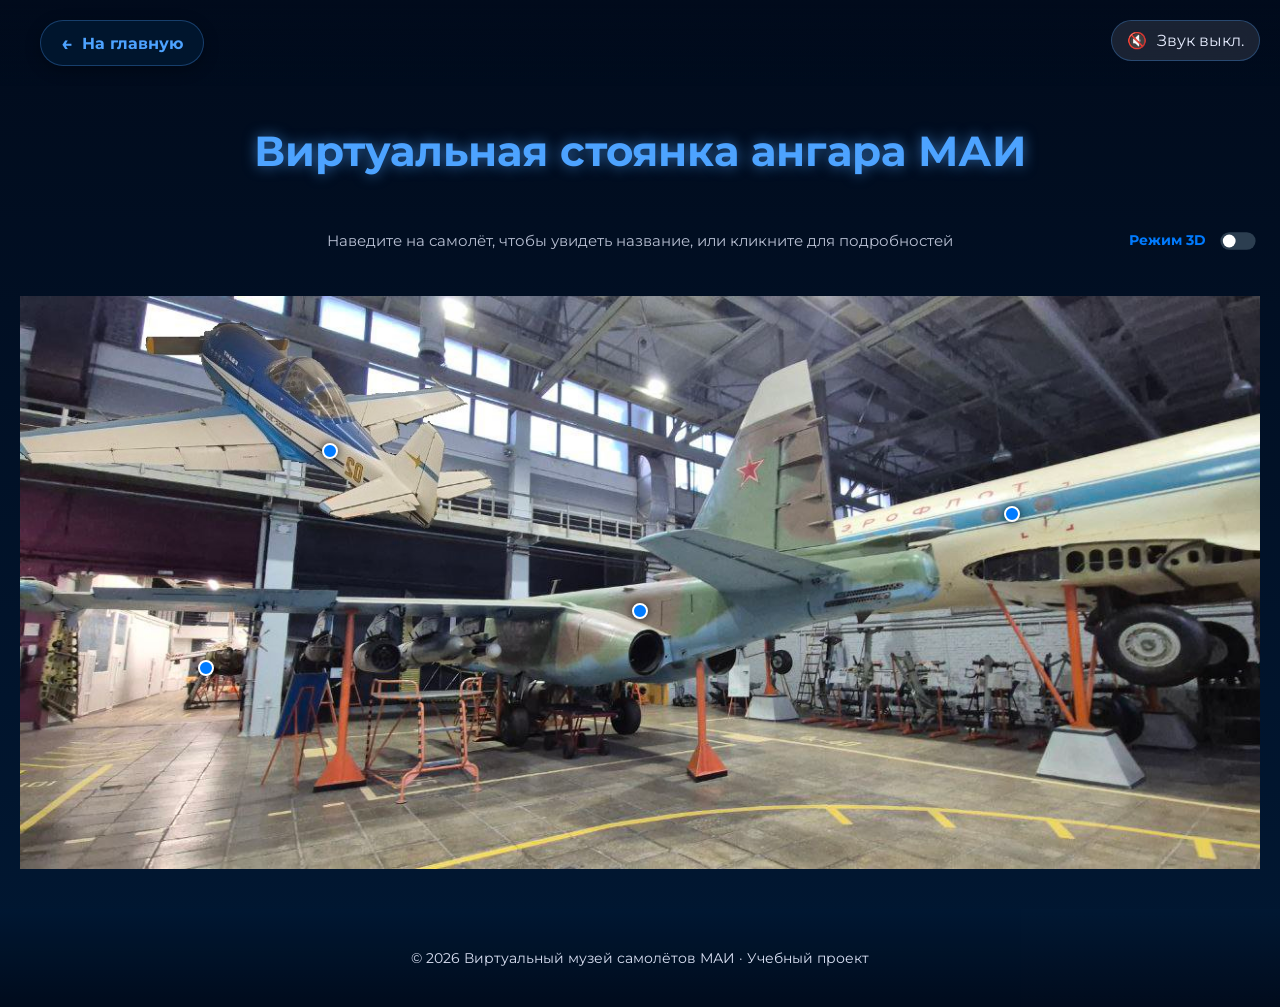
==== angar.html @ 263f76e9 "Add files via upload" ====
<!DOCTYPE html>
<html lang="ru">
<head>
<meta charset="UTF-8">
<meta name="viewport" content="width=device-width, initial-scale=1.0">
<title>Виртуальный музей самолётов МАИ</title>
<link href="https://fonts.googleapis.com/css2?family=Montserrat:wght@300;400;600;700&display=swap" rel="stylesheet">
<link rel="stylesheet" href="main.css">
<link rel="icon" type="image/png" href="osn_icon.png">
<!--script type="module" src="https://ajax.googleapis.com/ajax/libs/model-viewer/4.0.0/model-viewer.min.js"></script-->
<script type="module" src="model-viewer.min.js"></script>
<script src="model_script.js" defer></script>
<style>
*{box-sizing:border-box}
:root{
  --mai-blue-dark:#010b1c;
  --mai-blue:#011833;
  --mai-blue-light:#022a55;
  --mai-accent:#4da3ff;
  --panel-bg:#011428;
}
body{margin:0;font-family:'Montserrat',sans-serif;background:linear-gradient(180deg,#010b1c,#011833);color:#e6ecff;position:relative;overflow-x:hidden}
body::before{left:0;background:linear-gradient(180deg, rgba(255,95,162,0.25), transparent)}
body::before{left:0;background:radial-gradient(ellipse at left center, rgba(77,163,255,0.25) 0%, rgba(77,163,255,0.15) 30%, rgba(77,163,255,0.05) 55%, transparent 70%)}
body::after{right:0;background:linear-gradient(180deg, rgba(214,106,160,0.25), transparent)}
header{min-height:100vh;display:flex;align-items:center;justify-content:center;text-align:center;padding:40px;background:linear-gradient(135deg,#010b1c,#011833);color:#ffffff;position:relative;overflow:hidden}
header h1{font-size:3rem;margin-bottom:10px;position:relative;z-index:2;text-shadow:0 0 18px rgba(77,163,255,.45)}
header p{font-size:1.2rem;max-width:800px;margin:20px auto 30px;opacity:.95;position:relative;z-index:2}
section{padding:80px 40px}
.section-title{text-align:center;font-size:2.6rem;margin-bottom:40px;color:var(--mai-accent);font-weight:700;text-shadow:0 0 14px rgba(77,163,255,.6)}
.gallery {  display: grid;  grid-template-columns: repeat(3, 1fr);   gap: 40px;  margin-bottom:  5vh; }
.card { background: linear-gradient(160deg, #011833, #010b1c); border-radius: 22px; padding: 25px; box-shadow: 0 14px 40px rgba(0, 0, 0, .65);  transition: .35s; color: #e6ecff; border: 2px solid rgba(77, 163, 255, .45); width: auto; }
@media (max-width: 992px) {  .gallery {  grid-template-columns: repeat(2, 1fr);  }}
@media (max-width: 600px) {  .gallery {    grid-template-columns: 1fr;   margin-bottom: 40px;  }}
.card:hover{transform:translateY(-6px);box-shadow:0 18px 40px rgba(0,0,0,.65),0 0 18px rgba(77,163,255,.6);border-color:var(--mai-accent)}
.card h3{color:var(--mai-accent);font-size:1.5rem;font-weight:700;letter-spacing:.5px}
.modal-btn{margin-top:15px;display:inline-block;cursor:pointer;padding:11px 20px;border-radius:20px;background:linear-gradient(135deg,#0a4fa3,#032a66);color:#ffffff;transition:.3s;font-weight:700;box-shadow:0 6px 18px rgba(77,163,255,.45)}
.modal-btn:hover{transform:translateY(-2px) scale(1.05);box-shadow:0 10px 26px rgba(77,163,255,.7)}
.header-features{display:flex;justify-content:center;gap:40px;margin-top:25px}
.feature{display:flex;align-items:center;gap:10px;font-weight:600;color:#cfe2ff;font-size:1rem;opacity:.9}
.feature span{letter-spacing:.3px}
footer{background:linear-gradient(180deg,#011833,#010b1c);padding:40px;text-align:center;font-size:.9rem;color:#e6ecff;opacity:.95}
.modal{position:fixed;inset:0;background:rgba(0,0,0,.6);display:none;align-items:center;justify-content:center;animation:modalFade .4s ease}
.modal-content{background:linear-gradient(160deg,#011833,#010b1c);border-radius:22px;padding:32px;max-width:700px;width:90%;max-height:85vh;overflow-y:auto;animation:fadeUp .3s ease;color:#e6ecff}
.modal-content h3{color:var(--mai-accent);font-size:2rem}
.modal-content h4{margin-top:20px;color:var(--mai-light)}
.modal-content ul{padding-left:20px}
.modal-content li{margin-bottom:8px}
@keyframes fadeUp{from{opacity:0;transform:translateY(30px) scale(.97)}to{opacity:1;transform:translateY(0) scale(1)}}
@media(max-width:768px){header h1{font-size:2.2rem}section{padding:60px 20px}.header-features{flex-direction:column;gap:14px}}section{padding:60px 20px}}
.spec-table{width:100%;border-collapse:collapse;margin-top:10px;font-size:.95rem}
.spec-table th,.spec-table td{padding:8px 10px;border-bottom:1px solid rgba(255,255,255,.15);text-align:left;color:#e6ecff}
.spec-table th{color:var(--mai-accent);font-weight:600;width:55%}
.spec-table tr:last-child th,.spec-table tr:last-child td{border-bottom:none}
@keyframes modalFade{from{opacity:0}to{opacity:1}}
header::before,header::after{content:'';position:absolute;top:0;bottom:0;width:220px;z-index:1;pointer-events:none}
header::before{left:0;background:radial-gradient(ellipse at left center, rgba(77,163,255,0.22) 0%, rgba(77,163,255,0.12) 35%, rgba(77,163,255,0.05) 55%, transparent 75%);filter:blur(30px)}
header::after{right:0;background:radial-gradient(ellipse at right center, rgba(77,163,255,0.22) 0%, rgba(77,163,255,0.12) 35%, rgba(77,163,255,0.05) 55%, transparent 75%);filter:blur(30px)}
</style>
</head>
<body>
<div class="nav-container">
    <a href="index.html#_Коллекция_самолётов" class="back-btn">
        <span class="arrow">←</span> На главную
    </a>
</div>
<div class="audio-toggle" onclick="toggleAudio()">
    <span id="speaker-icon">🔇</span>
    <span id="speaker-text">Звук выкл.</span> 
</div>
<section class="angar-section" style="padding: 40px 20px; text-align: center;">
  <h2 class="section-title">Виртуальная стоянка ангара МАИ</h2>
<div style="position: relative; display: flex; justify-content: center; align-items: center; margin-bottom: 30px; min-height: 50px; width: 100%;">
    
    <!-- ТЕКСТ: Всегда в центре. На мобилках уменьшаем ширину, чтобы не бил слайдер -->
    <p style="margin: 0; opacity: 0.8; font-size: 0.95rem; text-align: center; max-width: 60%; line-height: 1.3;">
        Наведите на самолёт, чтобы увидеть название, или кликните для подробностей
    </p>

    <!-- СЛАЙДЕР: Прибит к правому краю через position: absolute -->
    <div style="position: absolute; right: 0; display: flex; align-items: center; white-space: nowrap;">
        <span style="margin-right: 10px; color: #007bff; font-weight: 700; font-size: 14px; text-align: right; line-height: 1.1;">
            Режим 3D
        </span>
        <label class="switch" style="transform: scale(0.8); margin-right: 0;">
            <input type="checkbox" id="three-d-mode-toggle">
            <span class="slider"></span>
        </label>
    </div>
</div>

<style>
/* Магия для телефона: если экран меньше 768px, отключаем "абсолютное" позиционирование слайдера */
@media (max-width: 768px) {
    [style*="position: absolute; right: 0"] {
        position: static !important; 
        margin-top: 15px;
        width: 100%;
        justify-content: center !important;
    }
    [style*="display: flex; justify-content: center"] {
        flex-direction: column;
    }
    [style*="max-width: 60%"] {
        max-width: 100% !important;
    }
}
</style>

  <div id="main-view-container" style="position: relative; width: 100%;">
    
    <!-- РЕЖИМ 2D (Фото с твоими полными текстами) -->
    <div id="view-2d" class="angar-container" style="position: relative; width: 100%; line-height: 0;">
      <img src="angar_mai.jpg" style="width: 100%; height: auto; display: block;">
      
      <!-- Точка над Як-40 -->
      <button class="hotspot_a" 
              onclick="openModal('yak40')" 
              onmouseenter="speakAnnotation('Самолет Як-40')" 
              onmouseleave="stopSpeak()"
              style="top: 38%; left: 80%; background-color: #007bff !important; border: 2px solid white !important; box-shadow: 0 0 10px rgba(0,0,0,0.8) !important; width: 16px; height: 16px;">
        <div class="annotation">
          Як-40<br>
          <span style="font-size: 12px; font-weight: 400; opacity: 0.8;">Нажмите, чтобы узнать историю</span>
        </div>
      </button>

      <!-- Точка над Су-25 -->
      <button class="hotspot_a" 
              onclick="openModal('su25')" 
              onmouseenter="speakAnnotation('Штурмовик Су-25')" 
              onmouseleave="stopSpeak()"
              style="top: 55%; left: 50%; background-color: #007bff !important; border: 2px solid white !important; box-shadow: 0 0 10px rgba(0,0,0,0.8) !important; width: 16px; height: 16px;">
        <div class="annotation">
          Штурмовик Су-25<br>
          <span style="font-size: 12px; font-weight: 400; opacity: 0.8;">Посмотреть характеристики</span>
        </div>
      </button>

      <!-- Точка над Квантом -->
      <button class="hotspot_a" 
              onclick="openModal('kvant')" 
              onmouseenter="speakAnnotation('Самолет Квант')" 
              onmouseleave="stopSpeak()"
              style="top: 27%; left: 25%; background-color: #007bff !important; border: 2px solid white !important; box-shadow: 0 0 10px rgba(0,0,0,0.8) !important; width: 16px; height: 16px;">
        <div class="annotation">
          МАИ-890 «Квант»  )<br>
          <span style="font-size: 12px; font-weight: 400; opacity: 0.8;">Учебный биплан (В ангаре на техобслуживании )</span>
        </div>
      </button>
      <!-- Точка над Ми-2 -->
      <button class="hotspot_a" 
              onclick="openModal('mi2')" 
              onmouseenter="speakAnnotation('Вертолет Ми-2')" 
              onmouseleave="stopSpeak()"
              style="top: 65%; left: 15%; background-color: #007bff !important; border: 2px solid white !important; width: 16px; height: 16px;">
        <div class="annotation">
          Ми-2<br>
          <span style="font-size: 12px; font-weight: 400; opacity: 0.8;">Легкий многоцелевой</span>
        </div>
      </button>   
      
    </div>

    <!-- РЕЖИМ 3D  -->
    <div id="view-3d" style="display: none; width: 100%; height: 600px; background: #000; border-radius: 15px; overflow: hidden; position: relative;">
    <model-viewer src="model_angar.glb" id="modangar" camera-controls tone-mapping="neutral" shadow-intensity="1"  interaction-prompt="none" disable-zoom 
     camera-orbit="-223.7deg 77.74deg 167.2m" min-camera-orbit="auto auto 0m"  min-field-of-view="10deg" field-of-view="29.19deg" >
<!-- Су-25 (Слева от центра) -->
  <button slot="hotspot-su25" class="plane-poster hidden-poster" 
          data-position="-6m 1.8m -8m" data-normal="0 1 0" 
          onclick="handlePosterClick(event,'su25')">
      <img src="poster_su25.webp" style="width: 300px; height: auto;">
      <div class="annotation">Су-25</div>
  </button>

  <!-- Як-40 (Справа от центра) -->
  <button slot="hotspot-yak40" class="plane-poster hidden-poster" 
          data-position="7m 1.8m -6m" data-normal="0 1 0" 
          onclick="handlePosterClick(event,'yak40')">
      <img src="poster_yak40.webp" style="width: 450px; height: auto;">
      <div class="annotation">Як-40</div>
  </button>

  <!-- Су-33 (Чуть в глубине по центру) -->
  <button slot="hotspot-su33" class="plane-poster hidden-poster" 
          data-position="1.5m 1.5m 2m" data-normal="0 1 0" 
          onclick="handlePosterClick(event,'su33')">
      <img src="poster_su33.webp" style="width: 280px; height: auto;">
      <div class="annotation">Су-33</div>
  </button>
  <!-- Ми-2 (в ангаре) -->
  <button slot="hotspot-mi2" class="plane-poster hidden-poster" 
          data-position="-2m 0.2m -3m" data-normal="0 1 0" 
          onclick="handlePosterClick(event,'mi2')">
      <img src="poster_mi2.webp" style="width: 450px; height: auto;">
      <div class="annotation">Ми-2</div>
  </button>
    </model-viewer>
    </div>
  </div> 
</section>
<footer>© 2026 Виртуальный музей самолётов МАИ · Учебный проект</footer>
<div class="modal" id="infoModal"><div class="modal-content" id="modalContent"></div></div>
<!-- Скрытый элемент аудио -->
<audio id="ambient-sound">
    <source src="samolety_1.mp3" type="audio/mpeg">
</audio>
<div class="modal" id="modelModal">
   <div class="modal-content" id="modelModalContent" style="max-width:90%; max-height:90%; padding:0; overflow:hidden; display:flex; flex-direction:column; ">
     </div>
</div>
<div id="info-panel" class="info-panel-hidden">
  <div class="info-panel-content"></div>
</div>
 
</body>
<script>
document.addEventListener('DOMContentLoaded', () => {
    const toggle = document.getElementById('three-d-mode-toggle');
    const view2d = document.getElementById('view-2d');
    const view3d = document.getElementById('view-3d');
    const angar = document.getElementById('modangar');

    if (toggle && view2d && view3d) {
        toggle.addEventListener('change', (e) => {
            if (e.target.checked) {
                view2d.style.display = 'none';
                view3d.style.display = 'block';

                if (angar) {
                    // Указываем начальную точку снаружи
                    angar.cameraOrbit = "-223.7deg 77.74deg 150m";
                    angar.cameraTarget = "0m 5m 0m";
                    // ПРИНУДИТЕЛЬНО ставим камеру далеко без анимации
                    angar.jumpCameraToGoal(); 

                    requestAnimationFrame(() => {
                        setTimeout(() => {
                            // Обновляем границы перед полетом
                            angar.updateFraming(); 
                            
                            setTimeout(() => {
                                // Плавный залет (твои координаты)
                                smoothEnterAngar(angar, '0.78m 2m -0.07m', '-180deg 85deg 30m', 1.3);                                          
                            }, 200);       
                           // setTimeout(() => {angar.cameraOrbit ='-0deg 85deg 30m';},1500 );
                        }, 300); 
                    });
                  
                }
            } else {
                view2d.style.display = 'block';
                view3d.style.display = 'none';
                
                // Прячем постеры при выходе
                const posters = angar.querySelectorAll('.plane-poster');
                posters.forEach(p => p.classList.remove('visible-poster'));

                if (angar) {
                    // Возвращаем камеру "на улицу"
                    angar.cameraOrbit = "-223.7deg 77.74deg 150m";
                    angar.cameraTarget = "0m 5m 0m";
                }
            }
        });
    }

    // НАСТРОЙКА МАТЕРИАЛОВ (Тут аккуратно!)
    if (angar) {
        angar.addEventListener('load', () => {
            const materials = angar.model.materials;
            materials.forEach(material => {                
                // material.pbrMetallicRoughness.setBaseColorFactor([0.5, 0.5, 0.5, 1]);                
                material.pbrMetallicRoughness.setMetallicFactor(0.8);
                material.pbrMetallicRoughness.setRoughnessFactor(0.5);
            });
            angar.exposure = 0.8; // Можно чуть поднять яркость для текстур
        });
    }
});
  
function handlePosterClick(event, planeId) {
    const posterButton = event.currentTarget;
    const img = posterButton.querySelector('img');
    const angar = document.getElementById('modangar');

    if (img && angar) {
        // 1. ПОВОРОТ К ДВЕРИ (Сначала просто фиксируем взгляд)
        angar.cameraOrbit = "0deg 85deg 30m"; 
        angar.cameraTarget = "0.78m 2m -0.07m";

        // 2. ЗАПУСК ПОЛЕТА (через паузу, чтобы камера успела довернуть)
        setTimeout(() => {
            
            // ТОТ САМЫЙ РАБОЧИЙ ПОЛЕТ ПОСТЕРА
            const flyAnim = img.animate([
                { transform: 'scale(1) translateY(0)', opacity: 1 },
                { transform: 'scale(0.1) translateY(-500px) translateZ(-800px)', opacity: 0 }
            ], {
                duration: 1400,
                easing: 'ease-in',
                fill: 'forwards' 
            });

            // РЫВОК КАМЕРЫ ВСЛЕД ЗА НИМ (В КОСМОС)
            // Летим ниже (1m) и очень далеко за дверь (-40m)
           setTimeout(() => {  angar.cameraOrbit = "0deg 90deg 15m"; 
            angar.cameraTarget = "0.78m 1m -40m";
            angar.fieldOfView = "15deg"; // Сужаем обзор для скорости
 
            angar.skyboxImage = "cloud_layers_1k.hdr"; // Путь к твоему небу
    angar.exposure = 2.0; // Делаем вспышку света при вылете
}, 700);
            flyAnim.onfinish = () => {
                openModelViewer(planeId);
                
                // ТИХИЙ СБРОС (без обратного разворота)
                setTimeout(() => {
                    flyAnim.cancel();
                    // Оставляем камеру смотреть на дверь
                    angar.cameraOrbit = "0deg 85deg 30m"; 
                    angar.cameraTarget = "0.78m 2m -0.07m";
                    angar.fieldOfView = "29deg";
                }, 1000);
            };
            
        }, 600); // Пауза на разворот
    }
}
</script>
</html>
---- main.css ----
/* ����� �������� */
* {
margin: 0;
padding: 0;
box-sizing: border-box; 
}


/* ������ 3D ����� �� ���� ������� */
model-viewer {
height: 100vh;
width: 100%;
display: block;
filter: brightness(1.1) contrast(1.05);
}

a {
    color: #cfe2ff; /* ���� ������� ������ */
    text-decoration: none; /* ������ ������������� (�����������) */
}
a:visited {
    color: #cfa2ff; /* ���� ���������� ������ */
}
a:hover {
    color: #0000ff; /* ���� ��� ��������� ������� */
    text-decoration: underline; /* ������������� ��� ��������� */
}
a:active {
    color: #00ff00; /* ���� �������� ������ (��� �������) */

}


.hotspot-label {
  position: absolute;
  bottom: 30px;
  left: 50%;
  transform: translateX(-50%);
  background: white;
  padding: 4px 8px;
  border-radius: 4px;
  font-size: 12px;
  white-space: nowrap;
}

.cabin-hotspot {
  width: 20px;
  height: 20px;
  border-radius: 50%;
  border: none;
  background-color: #007bff; /* ����� ���� */
  box-shadow: 0 0 0 rgba(0, 123, 255, 0.4);
  animation: pulse-blue 2s infinite;
  cursor: pointer;
  padding: 0;
}


.close-model-btn {
  position: absolute; /* ������������ modal-content */
  top: 20px;
  right: 20px;
  z-index: 1000; /* ������ ������ ������ */
  background: rgba(0, 0, 0, 0.6);
  color: white;
  padding: 10px 20px;
  border-radius: 5px;
  cursor: pointer;
  font-family: sans-serif;
  transition: background 0.3s;
}

.close-model-btn:hover {
  background: rgba(255, 71, 87, 1); /* �������� ��� ��������� */
}

/* �������� �������, ����� �� � ������  */
.inside-mode .cabin-hotspot {
  display: none;
}


#modsu33 [slot^="hotspot"] {
  display: none; /* ������, ���� �� ��������� �������� */
  position: relative; 
  border: none;
  cursor: pointer;
  outline: none;
  padding: 0;
  margin: 0;
  /* ���������� ������ � 3D �����, ��� �������� ������ ����������! */
  transform: translate(-50%, -50%); 
}

/* ������ ������ */
#cabin-trigger {
  width: 40px; 
  height: 40px;
  background: url('KABINA.gif') no-repeat center / contain;
  background-color: transparent;   
  border: 2px solid rgba(255,255,255,0.3); 
  opacity: 0.3 !important; 
  --min-hotspot-opacity: 0.2;
  transition: opacity 0.3s;
}

/* ��������� "������" (������� ������ ������) */
#cabin-trigger.is-inside {
  width: auto !important;
  height: auto !important;
  padding: 10px 20px;
  background: rgba(255, 71, 25, 0.6) !important;
  color: white !important;
  border-radius: 5px;
  font-weight: bold;
  opacity: 1 !important;
  --min-hotspot-opacity: 1 !important;
  border: none;
  white-space: nowrap;
}


#bagage-trigger.is-inside {
  width: auto !important;
  height: auto !important;
  padding: 10px 20px;
  background: rgba(255, 71, 25, 0.6) !important;
  color: white !important;
  border-radius: 5px;
  font-weight: bold;
  opacity: 1 !important;
  --min-hotspot-opacity: 1 !important;
  border: none;
  white-space: nowrap;
}

/* ��������� ������� (����������) */
#eject-button {
  /* ��� ��� ������ ���������� ����� ��� "����������" */
  position: absolute; 
  top: 0; 
  left: 0;  
  /* ���������� � 3D ����� */
  transform: translate(-50%, -50%); 
  
  display: none; /* ���� �� ����� � ������ */
  width: 60px;
  height: 60px;
  background-color: rgba(255, 120, 0, 0.9) !important;
  border: 2px solid black;
  z-index: 10; /* ����� ��� ������ ������ */
}


/* ������ ��������� (������������� �����) */
@keyframes pulse-blue {
  0% {
    transform: scale(0.95);
    box-shadow: 0 0 0 0 rgba(0, 123, 255, 0.7);
  }
  70% {
    transform: scale(1);
    box-shadow: 0 0 0 15px rgba(0, 123, 255, 0);
  }
  100% {
    transform: scale(0.95);
    box-shadow: 0 0 0 0 rgba(0, 123, 255, 0);
  }
}



/* �������� ����� ������ (������ ���������) */
@keyframes button-pulse {
  0% { transform: scale(1); }
  50% { transform: scale(1.05); }
  100% { transform: scale(1); }
}

/* �������� ������������ ����� */
@keyframes echo-wave {
  0% { transform: scale(1); opacity: 0.8; }
  100% { transform: scale(1.6); opacity: 0; }
}

.blink-active {
  position: relative; /* ����� ��� ���������������� ����� */
  animation: button-pulse 0.6s ease-in-out 5;
}

/* ������� "�����" ����� ������������� */
.blink-active::after {
  content: "";
  position: absolute;
  top: 0; left: 0; right: 0; bottom: 0;
  border-radius: inherit; /* �������� ���������� ������ */
  border: 2px solid #fff; /* ���� ����� (����� ��� ������) */
  animation: echo-wave 0.6s ease-out 5;
}

/* ������ ���������� ������ ����� */
#skip-video {
    position: absolute;
    bottom: 40px;
    right: 40px;
    padding: 12px 24px;
    background: rgba(255, 120, 0, 0.8); /* ��������� � ����� ������� */
    color: white;
    border: none;
    border-radius: 50px;
    cursor: pointer;
    font-weight: bold;
    z-index: 10001;
}  

/* ����� ��� ���������� ��������� ���� */
.no-scroll {
  overflow: hidden !important;
  height: 100%;
  /* ����� �������� �� "�������" ��-�� ������������ ������ ��������� */
  padding-right: 15px; 
}


#modsu33 {
    transition: filter 0.3s ease;
}
.camera-blur {
    filter: brightness(1.5) blur(2px);
}

#modsu33 button, #modyak40 button, #modsu25 button, .cabin-area, .cabin-hotspot {
    pointer-events: auto !important;
    z-index: 999;
}
/* ������ ����� ��� ��������� (Hotspots) */

.hotspot_a {
  width: 14px;
  height: 14px;
  border-radius: 50%;
  border: 1px solid rgba(255, 255, 255, 0.4);
  background-color: rgba(200, 200, 200, 0.4);
  box-shadow: 0 0 5px rgba(0, 0, 0, 0.2);
  cursor: pointer;
  padding: 0;
  display: block !important; /* ���������, ���� ���� ������ */
 /* z-index: 999;*/
  
  /* ���������� �����: ������������� ����� + ������� ������� */
  position: absolute;
  transform: translate(-50%, -50%) scale(1);
  transition: background-color 0.3s, transform 0.3s;
}

/* ������ ��� ��������� �� ����� */
.hotspot_a:hover, 
.hotspot_a:focus {
  background-color: rgba(255, 255, 255, 0.9);
  border-color: rgba(255, 255, 255, 1);
  /* ��������� ������������� � ��������� ������� */
  transform: translate(-50%, -50%) scale(1.3);
  outline: none;
}

/* ����� ������������ ������ */
.annotation {
  visibility: hidden;
  opacity: 0;
  position: absolute;
  transform: translate(-50%, -50%); 
  top: 50%;
  left: 120%;
  
  background-color: rgba(10, 25, 45, 0.95); 
  color: #ffffff;
  padding: 12px 18px;
  border-radius: 8px;
  font-size: 16px !important;  
  font-weight: 600; 
  line-height: 1.5;
  text-align: center;
  width: max-content;
  max-width: 280px;
  border: 1px solid rgba(77, 163, 255, 0.3); /* ���� �� ������ ������� */
  z-index: 1000;
  pointer-events: none;
  transition: opacity 0.3s ease;
}

/* ����� ������ ��� ��������� */
.hotspot_a:hover .annotation,
.hotspot_a:focus .annotation,
.cabin-hotspot:hover .annotation,
.cabin-area:hover .annotation {
  visibility: visible;
  opacity: 1!important;
}

#cabin-trigger:hover, 
#cabin-trigger:active,
#cabin-trigger:focus-within {
  opacity: 1 !important; /* ������� ������������ ��������� */
  transition: opacity 0.2s ease-in-out; /* ������� ������� */
}

/* ��������� ��������� ������, ����� ��� ���� ������ */
#cabin-trigger:hover .annotation {
  visibility: visible;
  opacity: 1 !important;
  background-color: rgba(10, 25, 45, 0.95) !important; /* ������� ��� */
  filter: none !important; /* ������� ��������, ���� ��� ���� */
}


/* ������������� �������� ��� ���� ����� ��������� � �������� ��������� */
.hotspot_a.active, 
.cabin-hotspot.active, 
.cabin-area.active {
  background-color: rgba(255, 255, 255, 0.9);
  transform: translate(-50%, -50%) scale(1.3);
  z-index: 1001;
}

.hotspot_a.active .annotation, 
.cabin-hotspot.active .annotation, 
.cabin-area.active .annotation {
  visibility: visible;
  opacity: 1 !important;
}


/* ������ � ����� ������� ���� */
#info-panel {
  /* ��������� � ���� ��������, ����� ������� � �� ����������� */
  position: fixed !important; 
  top: 100px !important;
  left: 30px !important;
  
  width: 300px !important;
  min-height: 60px !important;
  
  /* ����� � ������ */
  background: rgba(10, 25, 45, 0.95) !important;
  color: #ffffff !important;
  border-left: 5px solid #4da3ff !important;
  border-radius: 8px !important;
  padding: 20px !important;
  
  /* ���� � ����������� ������� */
  z-index: 999999 !important; 
  
  /* ����������� */
  display: block !important;
  pointer-events: none;
  
  /* ��������� */
  opacity: 0;
  transform: translateX(-30px);
  transition: opacity 0.5s ease, transform 0.5s ease !important;
}

/* ��������� ��� ������ ����� */
#info-panel.visible {
  opacity: 1 !important;
  transform: translateX(0) !important;
  visibility: visible !important;
}

.info-panel-content {
  font-family: sans-serif;
  font-size: 18px !important;
  line-height: 1.5 !important;
}

/* �������� ������� ��������� ��� ����-����� */
.autocycle-active .annotation {
  display: none !important;
}


/* ��� ���� ������� hover (����� ���� ��� �����) ������ �������� */
.hotspot_a:hover .annotation, 
.cabin-hotspot:hover .annotation {
  display: block !important;
}

/* ��������� ���������� */
.custom-loader {
  display: flex;
  flex-direction: column;
  align-items: center;
  justify-content: center;
  width: 100%;
  height: 100%;
  background-color: rgba(10, 25, 45, 0.9); /* ���� �������� ���� ���� */
  position: absolute;
  top: 0;
  left: 0;
  z-index: 10000;
  transition: opacity 0.5s ease;
}

/* ����� */
.loader-text {
  color: #4da3ff;
  font-family: sans-serif;
  margin-bottom: 15px;
  font-size: 18px;
  letter-spacing: 1px;
}

/* ���� ������ (���) */
.update-bar {
  width: 200px;
  height: 4px;
  background: rgba(255, 255, 255, 0.1);
  border-radius: 2px;
  position: relative;
  overflow: hidden;
}

/* ����������� ����� ������ */
.update-bar::before {
  content: "";
  display: block;
  position: absolute;
  top: 0;
  left: 0;
  width: var(--progress, 0%); /* ����������� ����� JS */
  height: 100%;
  background: #4da3ff;
  box-shadow: 0 0 10px #4da3ff;
  transition: width 0.3s ease;
}

/* �������� ���������, ����� ������ ������ */
.custom-loader.hidden {
  opacity: 0;
  pointer-events: none;
}

/* ����� ��� ������ ���������� (�������������) */
.control-panel {
  position: absolute;   
  top: 30px;          
  left: 100px;
  display: flex;
  align-items: center;
  gap: 12px;
  font-family: sans-serif;
  margin: 10px;
}

.switch {
  position: relative;
  display: inline-block;
  width: 44px;
  height: 22px;
}

.switch input { opacity: 0; width: 0; height: 0; }

.slider {
  position: absolute;
  cursor: pointer;
  top: 0; left: 0; right: 0; bottom: 0;
  background-color: #2c3e50;
  transition: .4s;
  border-radius: 34px;
}

.slider:before {
  position: absolute;
  content: "";
  height: 16px; width: 16px;
  left: 3px; bottom: 3px;
  background-color: white;
  transition: .4s;
  border-radius: 50%;
}

input:checked + .slider { background-color: #ccc; }
input:checked + .slider:before { transform: translateX(22px); }


/* ����� ����� ��� ���� ��������� (Hotspots) */
.nav-light {
  width: 10px;
  height: 10px;
  border-radius: 50%;
  border: none;
  pointer-events: none; /* ����� �� ������ ������� ������ */
  opacity: 0;           /* ���� ��� ��������� ������ */
  transition: opacity 0.5s ease;
}

/* ���������� ���� ������ ����� � model-viewer ���� ����� .night-mode */
.night-mode .nav-light {
  opacity: 1;
}


/* ����� � ������ �������� (Bloom) */
.red { 
  background: #ff0000; 
  box-shadow: 0 0 15px 5px rgba(255, 0, 0, 0.8); 
}

.green { 
  background: #00ff00; 
  box-shadow: 0 0 15px 5px rgba(0, 255, 0, 0.8); 
}

.white { 
  background: #ffffff; 
  box-shadow: 0 0 20px 8px rgba(255, 255, 255, 0.7); 
}


/* �������� �������� (������ ��� ������ ������) */
@keyframes aviation-blink {
  0%, 85% { opacity: 0.2; transform: scale(0.8); } /* ������ ������� ����� ������� */
  92% { opacity: 1; transform: scale(1.3); }      /* ������ ������� */
  100% { opacity: 0.2; transform: scale(0.8); }
}

.night-mode .white {
  animation: aviation-blink 1.5s infinite ease-in-out;
}

/* ����� ��� ������� ����� */
#fire-control {
  position: absolute; bottom: 30px; left: 30px;
  width: 85px; height: 85px; /* ������� �������� ��� ������� */
  background: radial-gradient(circle at 30% 30%, #444, #111);
  border: 4px solid #222; border-radius: 50%;
  box-shadow: 0 5px 15px rgba(0,0,0,0.6), inset 0 0 10px rgba(0,0,0,0.5);
  cursor: pointer;
  display: flex; align-items: center; justify-content: center;
  color: #fff; font-family: 'Courier New', monospace; font-weight: 900; font-size: 14px;
  z-index: 100; transition: all 0.3s;
  overflow: hidden; /* ����� ����� �� ������� �� ������� ������ */
}

/* ��� ������ ������� (���������� ::before � �������������� ����) */
#fire-control::before {
  content: ''; 
  position: absolute; 
  width: 35%; height: 35%; /* ���������� ������ */
  border: 1px solid rgba(255,255,255,0.4); 
  border-radius: 50%;
  /* ������ ������� � ������� ������ ����� box-shadow */
  box-shadow: 
    0 0 0 8px rgba(255,255,255,0.15), 
    0 0 0 18px rgba(255,255,255,0.05); 
}

/* ������� ������� �� ��� ������ */
#fire-control::after {
  content: ''; 
  position: absolute; 
  width: 70%; height: 70%;
  /* ������ ����� � ������� ���� ������ ����� ���������� */
  background: 
    linear-gradient(to right, transparent 48%, rgba(255,255,255,0.3) 49%, rgba(255,255,255,0.3) 51%, transparent 52%),
    linear-gradient(to bottom, transparent 48%, rgba(255,255,255,0.3) 49%, rgba(255,255,255,0.3) 51%, transparent 52%);
  pointer-events: none;
}

/* ����� (�������) ������ ����� */
#fire-control {
  text-shadow: 0 0 5px #000;
}

/* ��������� "���� �����������" */
#fire-control.reloading {
  background: #1a1a1a;
  color: #00ff00; /* ������� ����� "�����" ����� ����� ���������� */
  box-shadow: inset 0 0 15px rgba(0,0,0,0.9);
  filter: brightness(0.8);
}


/* ��� ���� ������ */
.rocket-trail {
  display: block !important;
  position: absolute;
  width: 400px; /* ��� ������� */
  height: 8px;  /* ����� */
  /* ����� �������� � ����� ����� */
  background: linear-gradient(to left, rgba(255,100,0,0) 0%, #ff4500 30%, #fff 100%);
  border-radius: 4px;
  opacity: 0;
  pointer-events: none;
  /* �������� ������ ����� (������ ��� ����� ��������) */
  box-shadow: 0 0 15px rgba(255, 69, 0, 0.8), 0 0 5px #fff;
  filter: blur(1px);
  z-index: 9999;
  
  /* ��������� ����� */
  transform: translate(0, 0) scale(1);
  transition: transform 2.5s cubic-bezier(0.1, 0, 0.2, 1), opacity 0.3s;
}

.rocket-trail.launch {
  opacity: 0;
  /* 
     3500px � ������ ������
     1200px � ����������� ���� (������ ������ ������ ��� �����)
     scale(0.1) � ����������
     rotate(25deg) � ��������� ������ ������ �����
  */
  transform: translate(3500px, 1200px) scale(0.1) rotate(25deg);
  transition: transform 2.0s cubic-bezier(0.2, 0, 0.2, 1), opacity 1.0s;
}

.model-placeholder {
    height: 260px;
    border-radius: 18px;
    background: linear-gradient(135deg, var(--mai-blue-dark), var(--mai-blue-light));
    /* ������ flex, ��������� ������ ���: */
    position: relative !important; 
    overflow: hidden;
    cursor: pointer;
}

/* ���� ������ ������ �������� �� ����� ������ */
.model-placeholder model-viewer {
    width: 100%;
    height: 100%;
    display: block;
}

/* �������-��������� */
.click-hint {
    position: absolute;
    top: 20px; /* ������� � ����, ����� �� ������������ ��� �������� */
    left: 50%;
    transform: translateX(-50%);
    background: rgba(255, 255, 255, 0.15);
    backdrop-filter: blur(6px);
    -webkit-backdrop-filter: blur(6px);
    color: white;
    padding: 5px 15px;
    border-radius: 20px;
    font-size: 0.75rem;
    border: 1px solid rgba(255, 255, 255, 0.2);
    white-space: nowrap;   
    pointer-events: none; /* �����, ����� ���� ��� "������" ������� �� ������ */
}

.all-models-btn {
    display: inline-block;
    padding: 15px 35px;
    background: transparent;
    color: var(--mai-accent);
    border: 2px solid var(--mai-accent);
    border-radius: 30px;
    text-decoration: none;
    font-weight: 700;
    text-transform: uppercase;
    letter-spacing: 1px;
    transition: all 0.3s ease;
    box-shadow: 0 0 15px rgba(77, 163, 255, 0.2);
}

.all-models-btn:hover {
    background: var(--mai-accent);
    color: var(--mai-blue-dark);
    box-shadow: 0 0 25px rgba(77, 163, 255, 0.6);
    transform: translateY(-3px);
}

.nav-container {
    padding: 20px 40px;
    position: sticky; /* ������ ����� "�����" ��� ������� ������ */
    top: 0;
    background: linear-gradient(180deg, var(--mai-blue-dark), transparent);
}

.back-btn {
    display: inline-flex;
    align-items: center;
    gap: 10px;
    color: var(--mai-accent);
    text-decoration: none;
    font-weight: 700;
    font-size: 1rem;
    padding: 10px 20px;
    border: 1px solid rgba(77, 163, 255, 0.3);
    border-radius: 30px;
    background: rgba(1, 24, 51, 0.8);
    backdrop-filter: blur(10px);
    transition: all 0.3s ease;
    box-shadow: 0 4px 15px rgba(0, 0, 0, 0.3);
}

.back-btn:hover {
    background: var(--mai-accent);
    color: var(--mai-blue-dark);
    box-shadow: 0 0 20px rgba(77, 163, 255, 0.5);
    transform: translateX(-5px); /* ������ �������� ����� ��� ��������� */
}

.back-btn .arrow {
    font-size: 1.2rem;
    transition: transform 0.3s ease;
}

.back-btn:hover .arrow {
    transform: translateX(-3px);
}


.audio-toggle {
    position: fixed;
    top: 20px;
    right: 20px;
    z-index: 1000;
    background: rgba(255, 255, 255, 0.1);
    backdrop-filter: blur(10px);
    border: 1px solid rgba(77, 163, 255, 0.3);
    padding: 10px 15px;
    border-radius: 30px;
    cursor: pointer;
    display: flex;
    align-items: center;
    gap: 10px;
    transition: 0.3s;
    user-select: none;
}

.audio-toggle:hover {
    background: rgba(77, 163, 255, 0.2);
    box-shadow: 0 0 15px rgba(77, 163, 255, 0.4);
}

.audio-toggle.active {
    border-color: var(--mai-accent);
    color: var(--mai-accent);
}

/* ������ ������, ����� ������ (��������) ������� � ������ ������ ������ */
model-viewer[poster-dismissed] .custom-loader {
  display: none !important;
}
/* ����������, ���� ������ �������� */
model-viewer:not([poster-dismissed]) .custom-loader {
  display: flex !important;
}
.plane-poster {
    border: none;
    background: none;
    transition: opacity 1.5s ease-in, transform 0.3s; /* ������� ���������� */
    cursor: pointer;
}

.hidden-poster {
    opacity: 0; /* ������ �� ��������� */
    pointer-events: none;
}

.visible-poster {
    opacity: 1 !important; /* ����������� */
    pointer-events: auto;
}

.plane-poster:hover {
    transform: scale(1.1);
    filter: brightness(1.2);
}



@media (max-width: 600px) {
  /* ���� ������ ��������� (����� ��� ���������) */
  .annotation {
    font-size: 11px !important;    /* ��������� �����, ����� �� ��� �� ������� */
    padding: 4px 8px !important;   /* ���������� ������� */
    width: 130px !important;       /* ������������ ������ ������ */
    white-space: normal !important; /* ��������� ������� ������ �� ����� ������ */
    line-height: 1.2 !important;
  }

  /* ���� ����� �����-������ (������ ���� ������ ��� ������) */
  .hotspot_a {
    width: 14px !important;
    height: 14px !important;
  }
  .plane-poster img {
        width: 180px !important; /* ��������� �������� ��� ��������� ������� */
    }
    #view-3d {
        height: 400px !important; /* ��������� ������ ���� ������ �� ��������� */
    }
  /* ��������� ����� "����� 3D" � �������� �� �������� */
  #three-d-mode-toggle + .slider + span, 
  .angar-section span {
    font-size: 12px !important;
  }
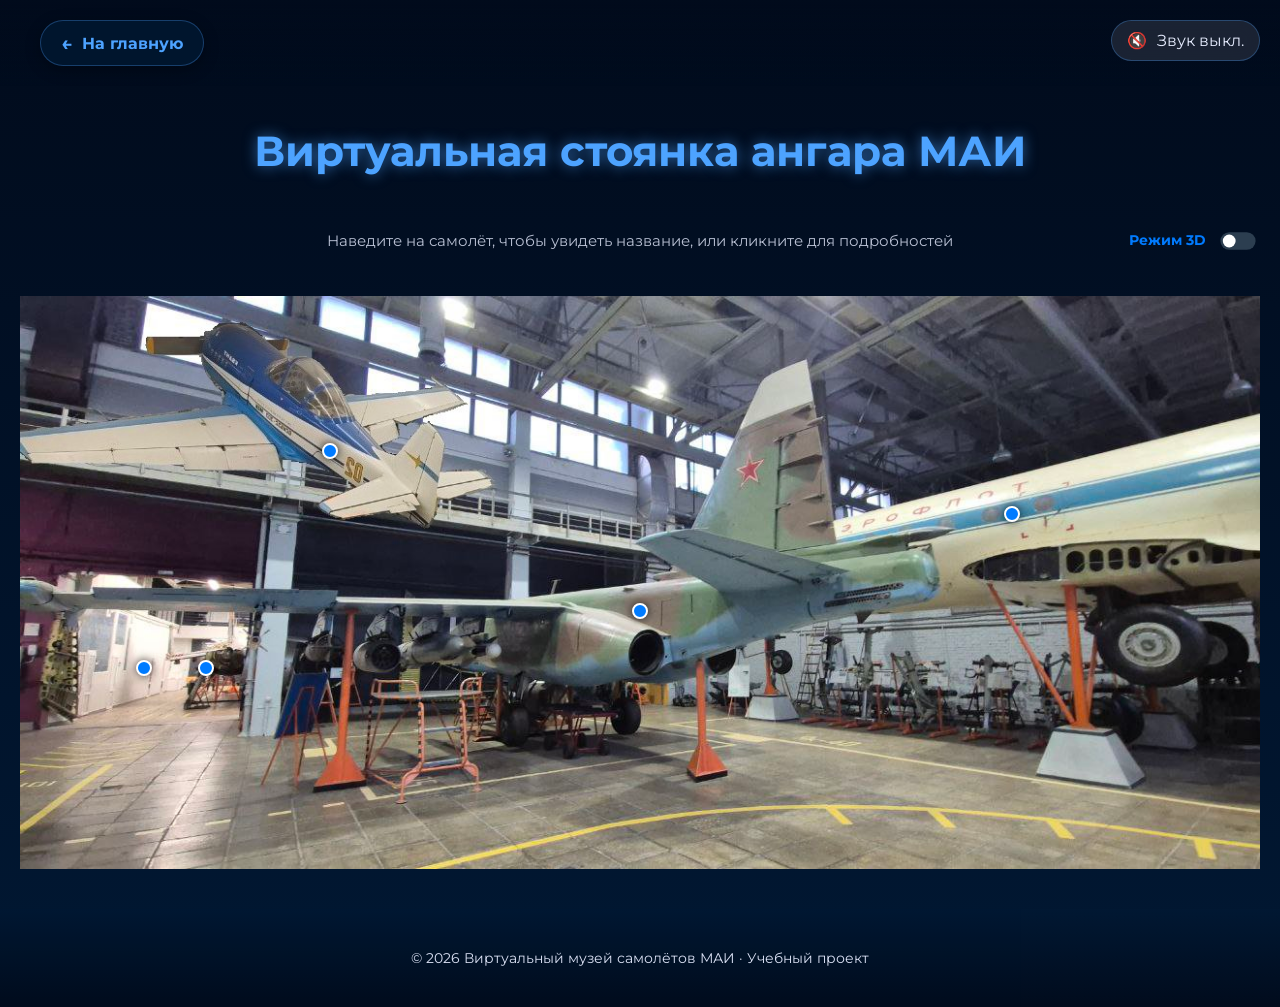
==== commit 778d5b91: "Add files via upload" ====
--- a/angar.html
+++ b/angar.html
@@ -159,7 +159,17 @@
           <span style="font-size: 12px; font-weight: 400; opacity: 0.8;">Легкий многоцелевой</span>
         </div>
       </button>   
-      
+<!-- Точка над моделью Можайского («Летунья») -->
+<button class="hotspot_a" 
+        onclick="openModal('mojaysky_model')" 
+        onmouseenter="speakAnnotation('Модель Можайского Летунья')" 
+        onmouseleave="stopSpeak()"
+        style="top: 65%; left: 10%; background-color: #007bff !important; border: 2px solid white !important; box-shadow: 0 0 10px rgba(0,0,0,0.8) !important; width: 16px; height: 16px;">
+  <div class="annotation">
+    Модель «Летунья»<br>
+    <span style="font-size: 12px; font-weight: 400; opacity: 0.8;">Первая в России летающая модель с деревянным каркасом</span>
+  </div>
+</button>      
     </div>
 
     <!-- РЕЖИМ 3D  -->
@@ -195,6 +205,13 @@
           onclick="handlePosterClick(event,'mi2')">
       <img src="poster_mi2.webp" style="width: 450px; height: auto;">
       <div class="annotation">Ми-2</div>
+  </button>
+  <!-- Модель Можайского (слева) -->
+  <button slot="hotspot-mojaysky" class="plane-poster hidden-poster" 
+          data-position="-2m 4m -2m" data-normal="0 1 0" 
+          onclick="handlePosterClick(event,'mojaysky')">
+      <img src="poster_mojaysky.webp" style="width: 300px; height: auto;">
+      <div class="annotation">Модель «Летунья»</div>
   </button>
     </model-viewer>
     </div>
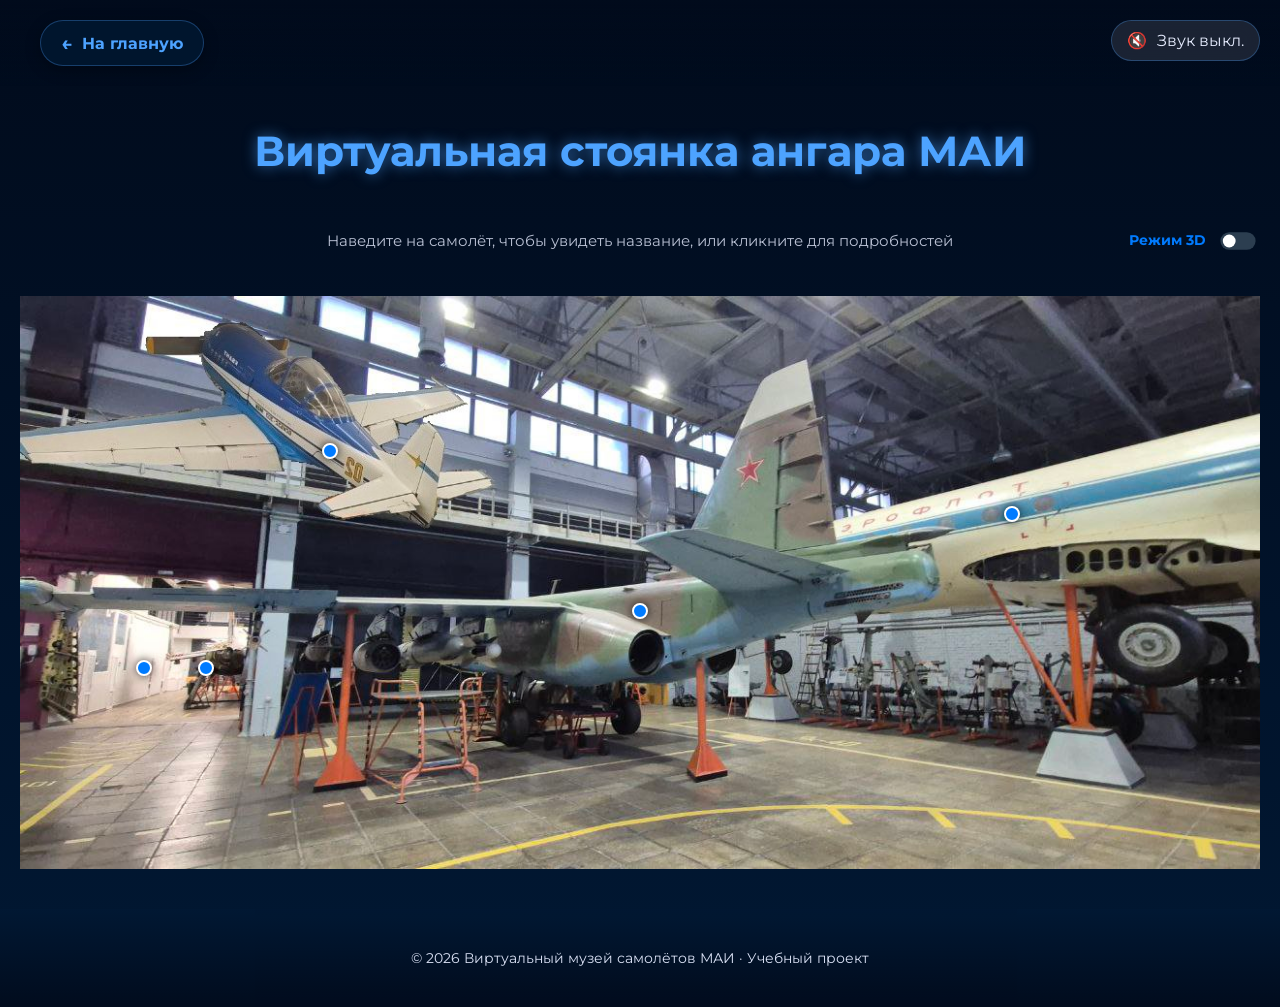
==== commit 1231df67: "Add files via upload" ====
--- a/angar.html
+++ b/angar.html
@@ -145,7 +145,7 @@
               style="top: 27%; left: 25%; background-color: #007bff !important; border: 2px solid white !important; box-shadow: 0 0 10px rgba(0,0,0,0.8) !important; width: 16px; height: 16px;">
         <div class="annotation">
           МАИ-890 «Квант»  )<br>
-          <span style="font-size: 12px; font-weight: 400; opacity: 0.8;">Учебный биплан (В ангаре на техобслуживании )</span>
+          <span style="font-size: 12px; font-weight: 400; opacity: 0.8;">Учебный биплан </span>
         </div>
       </button>
       <!-- Точка над Ми-2 -->
@@ -173,7 +173,7 @@
     </div>
 
     <!-- РЕЖИМ 3D  -->
-    <div id="view-3d" style="display: none; width: 100%; height: 600px; background: #000; border-radius: 15px; overflow: hidden; position: relative;">
+    <div id="view-3d" style="display: none; z-index: 2; width: 100%; height: 600px; background: #000; border-radius: 15px; overflow: hidden; position: relative;">
     <model-viewer src="model_angar.glb" id="modangar" camera-controls tone-mapping="neutral" shadow-intensity="1"  interaction-prompt="none" disable-zoom 
      camera-orbit="-223.7deg 77.74deg 167.2m" min-camera-orbit="auto auto 0m"  min-field-of-view="10deg" field-of-view="29.19deg" >
 <!-- Су-25 (Слева от центра) -->
@@ -186,7 +186,7 @@
 
   <!-- Як-40 (Справа от центра) -->
   <button slot="hotspot-yak40" class="plane-poster hidden-poster" 
-          data-position="7m 1.8m -6m" data-normal="0 1 0" 
+          data-position="7.5m 1.8m -6m" data-normal="0 1 0" 
           onclick="handlePosterClick(event,'yak40')">
       <img src="poster_yak40.webp" style="width: 450px; height: auto;">
       <div class="annotation">Як-40</div>
@@ -194,7 +194,7 @@
 
   <!-- Су-33 (Чуть в глубине по центру) -->
   <button slot="hotspot-su33" class="plane-poster hidden-poster" 
-          data-position="1.5m 1.5m 2m" data-normal="0 1 0" 
+          data-position="2.5m 1.5m 3m" data-normal="0 1 0" 
           onclick="handlePosterClick(event,'su33')">
       <img src="poster_su33.webp" style="width: 280px; height: auto;">
       <div class="annotation">Су-33</div>
@@ -208,10 +208,17 @@
   </button>
   <!-- Модель Можайского (слева) -->
   <button slot="hotspot-mojaysky" class="plane-poster hidden-poster" 
-          data-position="-2m 4m -2m" data-normal="0 1 0" 
+          data-position="-2m 4.5m -5m" data-normal="0 1 0" 
           onclick="handlePosterClick(event,'mojaysky')">
-      <img src="poster_mojaysky.webp" style="width: 300px; height: auto;">
+      <img src="poster_mojaysky.webp" style="width: 450px; height: auto;">
       <div class="annotation">Модель «Летунья»</div>
+  </button>
+    <!-- Квант (МАИ-890) -->
+  <button slot="hotspot-kvant" class="plane-poster hidden-poster" 
+        data-position="7m 5m -4m" data-normal="0 1 0" 
+        onclick="handlePosterClick(event,'kvant')">
+    <img src="poster_kvant.webp" style="width: 250px; height: auto;">
+    <div class="annotation">Квант (МАИ-890)</div>
   </button>
     </model-viewer>
     </div>
@@ -223,7 +230,7 @@
 <audio id="ambient-sound">
     <source src="samolety_1.mp3" type="audio/mpeg">
 </audio>
-<div class="modal" id="modelModal">
+<div class="modal" id="modelModal"  style="z-index:3;">
    <div class="modal-content" id="modelModalContent" style="max-width:90%; max-height:90%; padding:0; overflow:hidden; display:flex; flex-direction:column; ">
      </div>
 </div>
@@ -323,7 +330,7 @@
             // РЫВОК КАМЕРЫ ВСЛЕД ЗА НИМ (В КОСМОС)
             // Летим ниже (1m) и очень далеко за дверь (-40m)
            setTimeout(() => {  angar.cameraOrbit = "0deg 90deg 15m"; 
-            angar.cameraTarget = "0.78m 1m -40m";
+            angar.cameraTarget = "0.78m 5m -40m";
             angar.fieldOfView = "15deg"; // Сужаем обзор для скорости
  
             angar.skyboxImage = "cloud_layers_1k.hdr"; // Путь к твоему небу
--- a/main.css
+++ b/main.css
@@ -393,7 +393,7 @@
   justify-content: center;
   width: 100%;
   height: 100%;
-  background-color: rgba(10, 25, 45, 0.9); /* ���� �������� ���� ���� */
+  background-color: rgba(10, 25, 45, 0.9); /* �������� ���� ���� */
   position: absolute;
   top: 0;
   left: 0;
@@ -676,6 +676,7 @@
     padding: 20px 40px;
     position: sticky; /* ������ ����� "�����" ��� ������� ������ */
     top: 0;
+    z-index: 1;
     background: linear-gradient(180deg, var(--mai-blue-dark), transparent);
 }
 
@@ -799,4 +800,162 @@
   .angar-section span {
     font-size: 12px !important;
   }
-  
+} 
+
+/* 1. ������� ��������� (�����) */
+.search-box {
+    position: absolute !important;
+    top: 75px;
+    right: 30px;
+    width: 45px; /* ����� �� ���� */
+    height: 45px;
+    background: rgba(1, 24, 51, 0.7);
+    border-radius: 40px;
+    border: 1px solid rgba(0, 162, 255, 0.3);
+    transition: width 0.4s ease, background 0.4s ease;
+    overflow: hidden;
+    display: flex;
+    align-items: center;
+}
+
+/* 2. ���������, ����� ����� ������� (��������� ��� ����� ��� ������� ������) */
+.search-box:hover, 
+.search-box:focus-within,
+.search-box:has(input:not(:placeholder-shown)) {
+    width: 250px !important;
+    background: rgba(1, 24, 51, 0.95) !important;
+    border-color: #00a2ff !important;
+}
+
+/* 3. ��������� ���� ������ */
+.search-txt {
+    width: 0;
+    border: none;
+    background: none;
+    outline: none;
+    color: white;
+    font-size: 16px;
+    transition: width 0.4s ease;
+    padding: 0;
+}
+
+/* ���������� ����� � ��� �� �������� */
+.search-box:hover .search-txt, 
+.search-box:focus-within .search-txt,
+.search-box:has(input:not(:placeholder-shown)) .search-txt {
+    width: 170px !important;
+    padding: 0 15px !important;
+}
+.search-btn {
+    color: #00a2ff;
+    width: 35px;
+    height: 35px;
+    border-radius: 50%;
+    background: transparent;
+    display: flex;
+    justify-content: center;
+    align-items: center;
+    transition: 0.4s;
+    cursor: pointer;
+    font-size: 1.2rem;
+}
+
+
+
+
+/* ����� ��� �������� ������� */
+.clear-btn {
+    color: #ff4757; /* ������� ���� */
+    cursor: pointer;
+    font-size: 1.2rem;
+    margin-right: 5px;
+    display: none; /* ����� �� ��������� */
+}
+
+
+#sky-scroller {
+    position: absolute;
+    top: 0; left: 0; width: 100%; height: 100%;
+    z-index: -1;
+    display: none;
+    overflow: hidden;
+    background-color: #87CEEB; /* �������� ���� �� ������ ����� � �������� */
+}
+
+#sky-scroller.active { display: block !important; }
+
+.sky-layer {
+    position: absolute;
+    top: 0; left: 0;
+    width: 5000px; /* ������������� ������� ������ */
+    height: 100%;
+    background-image: url('nebo12.jpg');
+    background-repeat: repeat-x;
+    background-size: auto 100%; /* �����: �������� �������� �� ������, �� ��������� */
+    background-position: left center;
+}
+
+@keyframes sky-scrolling {
+    from { background-position: 0 0; }
+    to { background-position: -2000px 0; } /* ������ ���� �������� */
+}
+
+.sky-layer.moving {
+    animation: sky-scrolling 10s linear infinite !important;
+}
+
+/* ���������� ������ �� ������ � ������ */
+#modkvant.flight-mode-on {
+    pointer-events: none !important; /* ������ ������ ��������� */
+}
+
+/* �� ������������� ������ ��������! */
+.control-panel {
+    z-index: 2000 !important;
+    pointer-events: auto !important;
+}
+
+/* ������� ����� ����� � ���� ��� ����� � �������� */
+#modkvant:focus, #modkvant:active {
+    outline: none !important;
+    background-color: transparent !important;
+}
+
+
+/* ���� ������ 3D ������ */
+#clouds-overlay {
+    position: absolute;
+    inset: 0;
+    pointer-events: none;
+    z-index: 10;
+    overflow: hidden;
+}
+
+.cloud {
+    position: absolute;
+    right: -400px; /* ��������� ������� �� ������� ������ */
+    width: 300px;
+    height: 100px;
+    background: rgba(255, 255, 255, 0.8);
+    border-radius: 100px;
+    filter: blur(40px); /* ������ ������� ����� "�������" */
+    opacity: 0;
+}
+
+/* ����� ��������, ������� ��������� JS */
+.cloud.fly {
+    animation: moveCloud linear infinite;
+}
+
+@keyframes moveCloud {
+    0% { transform: translateX(0); opacity: 0; }
+    20% { opacity: 0.7; }
+    80% { opacity: 0.7; }
+    100% { transform: translateX(-150vw); opacity: 0; }
+}
+
+/* ������ �������� � ������ ��� ������� ������ */
+.cloud:nth-child(1) { top: 10%; animation-duration: 3s; }
+.cloud:nth-child(2) { top: 40%; animation-duration: 5s; animation-delay: 1s; }
+.cloud:nth-child(3) { top: 60%; animation-duration: 4s; animation-delay: 0.5s; }
+.cloud:nth-child(4) { top: 85%; animation-duration: 6s; animation-delay: 2s; }
